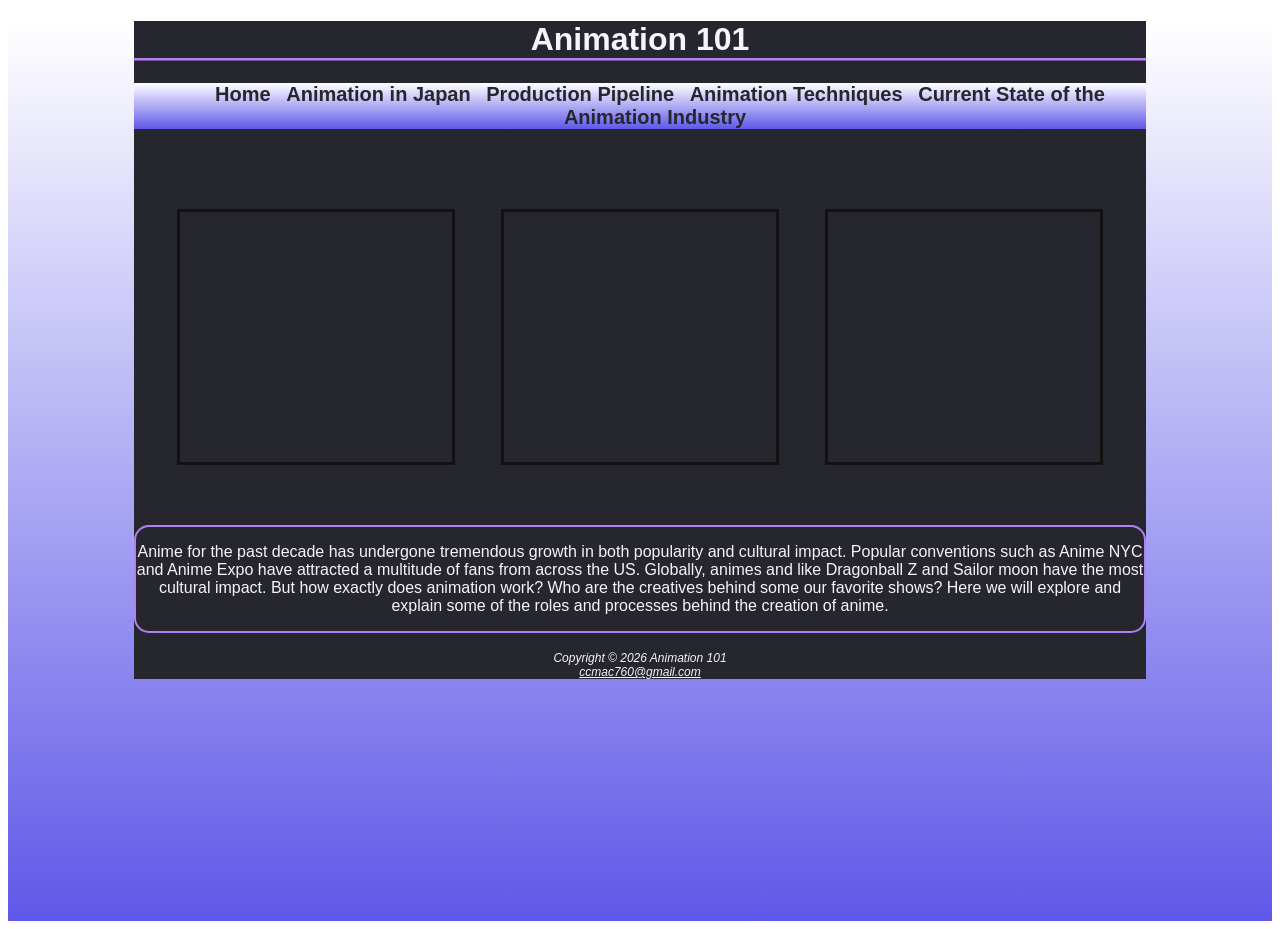
==== index.html @ 85af39be "Add files via upload" ====
<!DOCTYPE html>
<html lang='en'>
<head>
    <meta charset='utf-8'>
    <meta name='viewport' content='width=device-width, initial-scale=1'>
    <title>Animators in the Anime Industry</title>
    <link rel='stylesheet' href='index.css'>
</head>
<body>
    <div id="page">
        <div id="wrapper">
            <header>
                <h1>
                    <a href="index.html">Animation 101</a>
                </h1>
            </header>

            <nav>
                <ul>
                    <li><a href="index.html">Home</a></li>
                    <li><a href="page1.html">Animation in Japan</a></li>
                    <li><a href="page2.html">Production Pipeline</a></li>
                    <li><a href="page3.html">Animation Techniques</a></li>
                    <li><a href="page4.html">Current State of the Animation Industry</a></li>
                </ul>
            </nav>

            <div id="hero-container">
                <div id="jujustuhero"></div>
                <div id="bleachhero"></div>
                <div id="chainsawhero"></div>
            </div>

            <main>
                <p>
                    Anime for the past decade has undergone tremendous growth in both
                    popularity and cultural impact. Popular conventions such as Anime NYC and Anime Expo
                    have attracted a multitude of fans from across the US. Globally, animes and like Dragonball Z and Sailor
                    moon have the most cultural impact. But how exactly does animation work? Who are the creatives behind some
                    our favorite shows? Here we will explore and explain some of the roles and processes behind the creation of
                    anime.
                </p>
            </main><br>

            <footer>
                Copyright &copy; 2026 Animation 101 <br>
                <a href="mailto:ccmac760@gmail.com">ccmac760@gmail.com</a>
            </footer>
        </div>
    </div>
</body>
</html>
---- index.css ----
:root {
    --primary-color: #5f58e8;
    --secondary-color: #b280f0;
    --background-color: #26262e;
    --accent-color: #3b75ff;
    --text: #f5f4fa;
    --font-size: 20px;
    --font-family: Trebuchet MS, Arial, sans-serif;
}

#page {
    background-image: linear-gradient(to bottom, #FFFFFF, var(--primary-color));
    min-height: 100vh;
}

#wrapper {
    background-color: var(--background-color);
    color: var(--text);
    font-family: var(--font-family);
    width: 80%;
    margin: auto;
}

header {
    background-color: var(--background-color);
    text-align: center;
}

header a:link {
    text-decoration: none;
    color: var(--text);
}

header a:hover {
    text-decoration: none;
    color: var(--accent-color);
}

h1 {
    color: var(--text);
    border-bottom: 3px ridge var(--secondary-color);
}

nav {
    font-size: 20px;
    text-align: center;
    font-weight: bold;
    background-image: linear-gradient(to bottom, #FFFFFF, var(--primary-color));
}

nav li {
    display: inline;
}

nav a:link {
    text-decoration: none;
    padding-right: 10px;
    color: #26262e;
}

nav a:hover {
    color: var(--accent-color);
}

main {
    text-align: center;
    border: 2px solid var(--secondary-color);
    border-radius: 15px;

}

section {
    flex: 1;
}

footer {
    font-size: 75%;
    text-align: center;
    font-style: italic;
}

footer a:link {
    color: var(--text);
}

footer a:hover {
    color: var(--accent-color);
}

#hero-container {
    display: flex;
    justify-content: space-around;
    align-items: center;
    padding: 60px 20px;
}

#jujustuhero {
    background-image: url("images/jujustu-kaisen-layout1.jpg");
}

#bleachhero {
    background-image: url("images/bleach-tybw-layout1.jpg");
}

#chainsawhero {
    background-image: url("images/chainsawman-layout1.jpg");
}

#jujustuhero, #bleachhero, #chainsawhero {
    width: 28%;
    height: 250px;
    background-size: cover;
    background-position: center;
    background-repeat: no-repeat;
    border: 3px solid #111111;
}
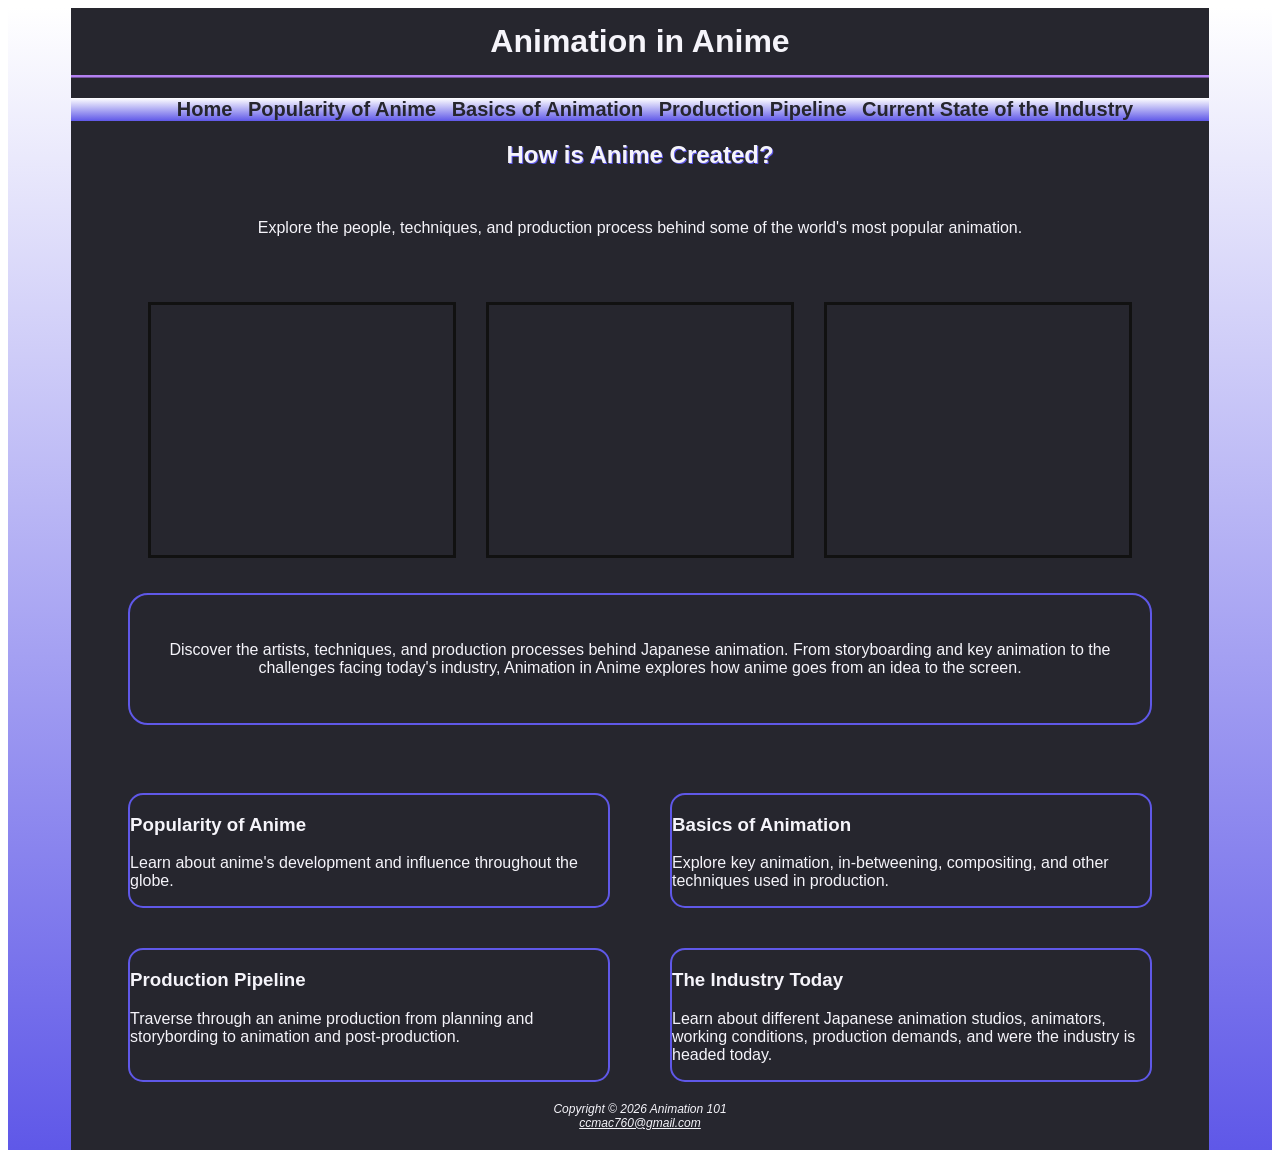
==== commit 3aa55abe: "Website Files added via upload Adding files again due to updates in website HTML and CSS" ====
--- a/index.html
+++ b/index.html
@@ -3,7 +3,7 @@
 <head>
     <meta charset='utf-8'>
     <meta name='viewport' content='width=device-width, initial-scale=1'>
-    <title>Animators in the Anime Industry</title>
+    <title>Animation in Anime</title>
     <link rel='stylesheet' href='index.css'>
 </head>
 <body>
@@ -11,19 +11,25 @@
         <div id="wrapper">
             <header>
                 <h1>
-                    <a href="index.html">Animation 101</a>
+                    <a href="index.html">Animation in Anime</a>
                 </h1>
             </header>
 
             <nav>
                 <ul>
                     <li><a href="index.html">Home</a></li>
-                    <li><a href="page1.html">Animation in Japan</a></li>
-                    <li><a href="page2.html">Production Pipeline</a></li>
-                    <li><a href="page3.html">Animation Techniques</a></li>
-                    <li><a href="page4.html">Current State of the Animation Industry</a></li>
+                    <li><a href="anime.html">Popularity of Anime</a></li>
+                    <li><a href="basics.html">Basics of Animation</a></li>
+                    <li><a href="production.html">Production Pipeline</a></li>
+                    <li><a href="industry.html">Current State of the Industry</a></li>
                 </ul>
             </nav>
+
+            <h2>How is Anime Created?<br></h2>
+
+            <section id="intro">
+                Explore the people, techniques, and production process behind some of the world's most popular animation.
+            </section>
 
             <div id="hero-container">
                 <div id="jujustuhero"></div>
@@ -33,14 +39,41 @@
 
             <main>
                 <p>
-                    Anime for the past decade has undergone tremendous growth in both
-                    popularity and cultural impact. Popular conventions such as Anime NYC and Anime Expo
-                    have attracted a multitude of fans from across the US. Globally, animes and like Dragonball Z and Sailor
-                    moon have the most cultural impact. But how exactly does animation work? Who are the creatives behind some
-                    our favorite shows? Here we will explore and explain some of the roles and processes behind the creation of
-                    anime.
+                    Discover the artists, techniques, and production processes behind Japanese animation.
+                    From storyboarding and key animation to the challenges facing today's industry,
+                    Animation in Anime explores how anime goes from an idea to the screen.
                 </p>
             </main><br>
+
+            <div id="topic-container">
+                <section>
+                    <h3><strong>Popularity of Anime</strong></h3>
+                    <p>
+                        Learn about anime's development and influence throughout the globe.
+                    </p>
+                </section>
+
+                <section>
+                    <h3><strong>Basics of Animation</strong></h3>
+                    <p>
+                        Explore key animation, in-betweening, compositing, and other techniques used in production.
+                    </p>
+                </section>
+
+                <section>
+                    <h3><strong>Production Pipeline</strong></h3>
+                    <p>
+                        Traverse through an anime production from planning and storybording to animation and post-production.
+                    </p>
+                </section>
+
+                <section>
+                    <h3><strong>The Industry Today</strong></h3>
+                    <p>
+                        Learn about different Japanese animation studios, animators, working conditions, production demands, and were the industry is headed today.
+                    </p>
+                </section>
+            </div>
 
             <footer>
                 Copyright &copy; 2026 Animation 101 <br>
--- a/index.css
+++ b/index.css
@@ -17,7 +17,7 @@
     background-color: var(--background-color);
     color: var(--text);
     font-family: var(--font-family);
-    width: 80%;
+    width: 90%;
     margin: auto;
 }
 
@@ -36,9 +36,21 @@
     color: var(--accent-color);
 }
 
+header img {
+    width: 300px;
+    max-width: 90%;
+    height: auto;
+}
+
 h1 {
-    color: var(--text);
+    margin: 0;
+    padding: 15px 0;
     border-bottom: 3px ridge var(--secondary-color);
+}
+
+h2 {
+    text-align: center;
+    text-shadow: 1px 1px var(--primary-color);
 }
 
 nav {
@@ -62,18 +74,41 @@
     color: var(--accent-color);
 }
 
-main {
+#intro {
     text-align: center;
-    border: 2px solid var(--secondary-color);
-    border-radius: 15px;
-
+    max-width: 1100px;
+    margin: 0 auto;
+    padding: 30px 30px;
 }
 
-section {
-    flex: 1;
+main {
+    width: 90%;
+    margin: 0 auto;
+    padding: 20px;
+    text-align: center;
+    border: 2px solid var(--primary-color);
+    border-radius: 20px;
+    padding: 30px;
+    box-sizing: border-box;
+}
+
+#topic-container {
+    width: 90%;
+    margin: 50px auto 0;
+
+
+    display: grid;
+    grid-template-columns: 1fr 1fr;
+    gap: 40px 60px;
+}
+
+#topic-container section {
+    border: 2px solid var(--primary-color);
+    border-radius: 15px;
 }
 
 footer {
+    padding: 20px;
     font-size: 75%;
     text-align: center;
     font-style: italic;
@@ -89,9 +124,10 @@
 
 #hero-container {
     display: flex;
-    justify-content: space-around;
+    justify-content: center;
     align-items: center;
-    padding: 60px 20px;
+    padding: 35px 30px;
+    gap: 30px;
 }
 
 #jujustuhero {
@@ -114,3 +150,15 @@
     background-repeat: no-repeat;
     border: 3px solid #111111;
 }
+
+@supports (display: grid) {
+
+}
+
+@media (min-width: 600px) {
+
+}
+
+@media (min-width: 1024px) {
+
+}
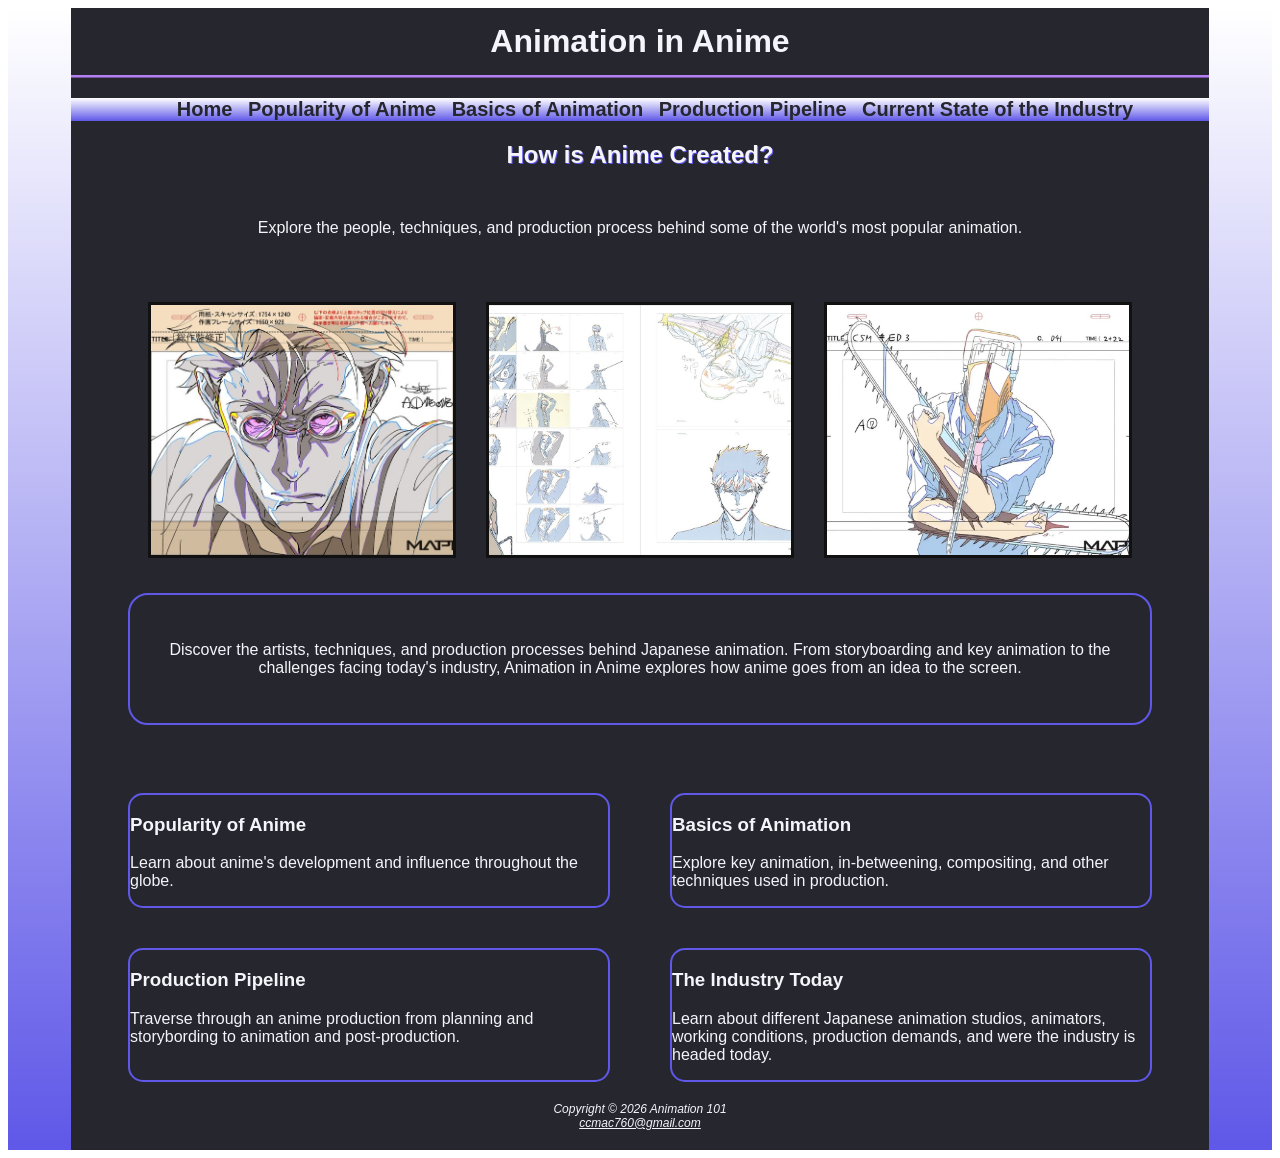
==== commit 82400bf5: "Add id to paragraph for textbox styling Edited index.html for website update" ====
--- a/index.html
+++ b/index.html
@@ -38,7 +38,7 @@
             </div>
 
             <main>
-                <p>
+                <p id="textbox">
                     Discover the artists, techniques, and production processes behind Japanese animation.
                     From storyboarding and key animation to the challenges facing today's industry,
                     Animation in Anime explores how anime goes from an idea to the screen.
--- a/index.css
+++ b/index.css
@@ -131,15 +131,15 @@
 }
 
 #jujustuhero {
-    background-image: url("images/jujustu-kaisen-layout1.jpg");
+    background-image: url("./jujustu-kaisen-layout1.jpg");
 }
 
 #bleachhero {
-    background-image: url("images/bleach-tybw-layout1.jpg");
+    background-image: url("./bleach-tybw-layout1.jpg");
 }
 
 #chainsawhero {
-    background-image: url("images/chainsawman-layout1.jpg");
+    background-image: url("./chainsawman-layout1.jpg");
 }
 
 #jujustuhero, #bleachhero, #chainsawhero {
